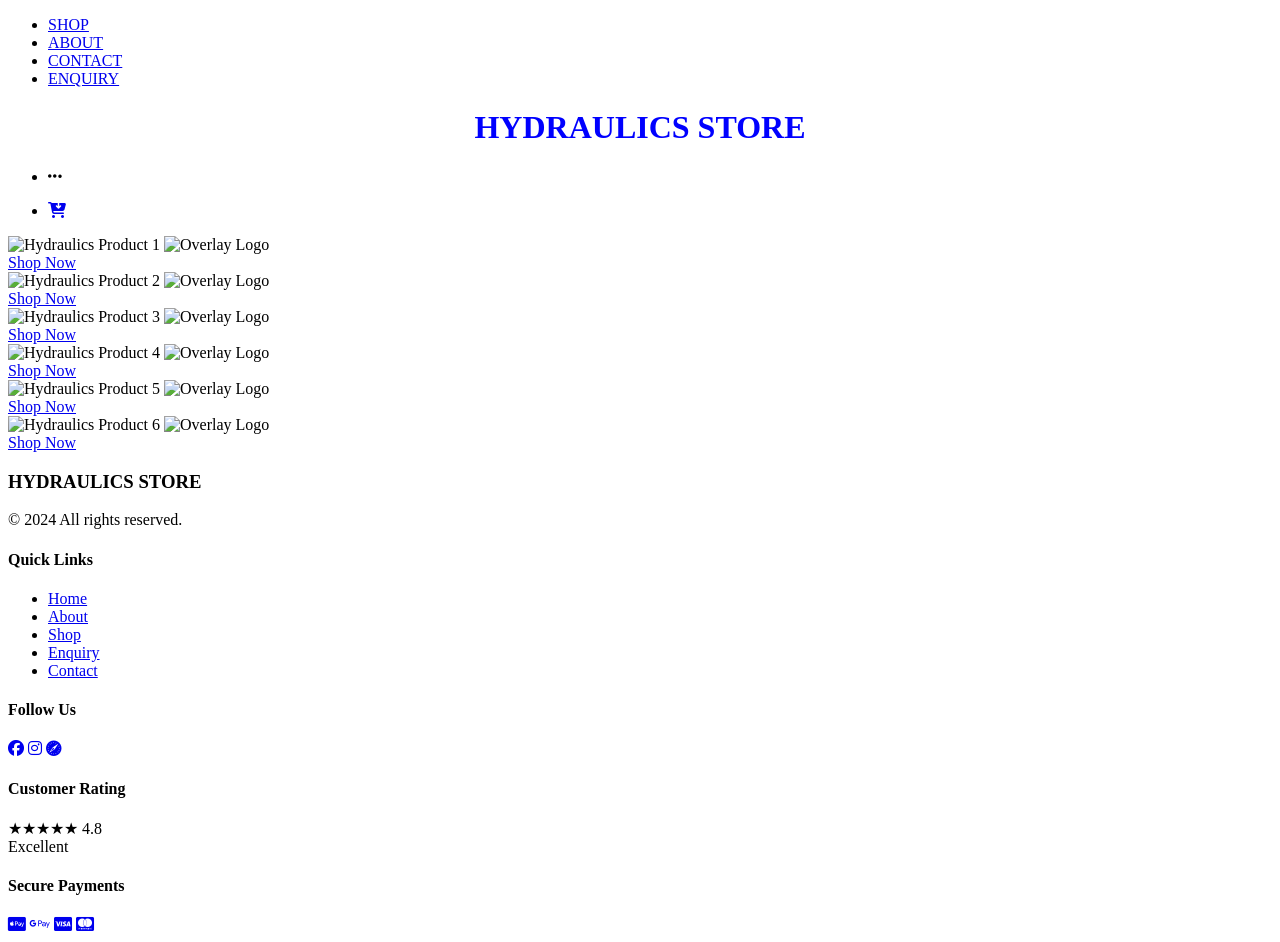
==== index.html @ 5b126cbc "first commit" ====
<!DOCTYPE html>
<html lang="en">

<head>
    <link rel="stylesheet" href="https://cdnjs.cloudflare.com/ajax/libs/font-awesome/6.4.0/css/all.min.css">
    <meta charset="UTF-8">
    <link rel="icon" href="hydraulics.first.img">
    <meta name="viewport" content="width=device-width, initial-scale=1.0">
    <title>HYDRAULICS STORE</title>
    <link rel="icon" href="assets/hydraulics.first.img">
    <link rel="stylesheet" href="css/index.css">
</head>
<div class="navbar">
    <ul>
        <li><a href="products.html">SHOP</a></li>
        <li><a href="about.html">ABOUT</a></li>
        <li><a href="contact.html">CONTACT</a></li>
        <li><a href="enquiry.html">ENQUIRY</a></li>
    </ul>
</div>

<body>
   
   
    <center>
        <font color="blue">
            <h1>
                HYDRAULICS STORE
            </h1>
        </font>
    </center>

<div class="main-icon">   
     <div class="icon-ellipsis">
        <ul>
            <li>
    <i class="fa-solid fa-ellipsis"></i>
   </li>
   </ul>
   </div>

<div class="icon-cart">
    <ul>
   <li>
        <a href="cart.html">
     <i class="fa-solid fa-cart-arrow-down"></i>
     </a>
     </li>
   </ul>
</div>
</div>


<div class="cards-container">
    <div class="image-card">
        <img src="assets/hydralics.first.img" alt="Hydraulics Product 1">
        <img class="overlay-img" src="assets/yhh.jpg" alt="Overlay Logo">
        <div class="card-overlay">
            <a href="products.html">Shop Now</a>
        </div>
    </div>
    <div class="image-card">
        <img src="assets/pic.jpg" alt="Hydraulics Product 2">
        <img class="overlay-img" src="assets/yhh.jpg" alt="Overlay Logo">
        <div class="card-overlay">
            <a href="products.html">Shop Now</a>
        </div>
    </div>
    <div class="image-card">
        <img src="assets/koloi.jpg" alt="Hydraulics Product 3">
        <img class="overlay-img" src="assets/yhh.jpg" alt="Overlay Logo">
        <div class="card-overlay">
            <a href="products.html">Shop Now</a>
        </div>
    </div>
    <div class="image-card">
        <img src="assets/small.jpg" alt="Hydraulics Product 4">
        <img class="overlay-img" src="assets/yhh.jpg" alt="Overlay Logo">
        <div class="card-overlay">
            <a href="products.html">Shop Now</a>
        </div>
    </div>
    <div class="image-card">
        <img src="assets/socks.jpg" alt="Hydraulics Product 5">
        <img class="overlay-img" src="assets/yhh.jpg" alt="Overlay Logo">
        <div class="card-overlay">
            <a href="products.html">Shop Now</a>
        </div>
    </div>
    <div class="image-card">
        <img src="assets/yhh.jpg" alt="Hydraulics Product 6">
        <img class="overlay-img" src="assets/hydralics.first.img" alt="Overlay Logo">
        <div class="card-overlay">
            <a href="products.html">Shop Now</a>
        </div>
    </div>
</div>

<footer class="footer">
  <div class="footer-grid">
    <div class="footer-brand">
      <h3>HYDRAULICS STORE</h3>
      <p>&copy; 2024 All rights reserved.</p>
    </div>
    <div class="footer-links">
      <h4>Quick Links</h4>
      <ul>
        <li><a href="index.html">Home</a></li>
        <li><a href="about.html">About</a></li>
        <li><a href="products.html">Shop</a></li>
        <li><a href="enquiry.html">Enquiry</a></li>
        <li><a href="contact.html">Contact</a></li>
      </ul>
    </div>
    <div class="footer-social">
      <h4>Follow Us</h4>
      <div class="social-icons">
        <a href="https://www.facebook.com/hydraulicsstores?__cft__[0]=AZYY4aoV65o1VQOsZYcqe1w8qjgru9kOuwx9vZFUQjTF-0WMRFsNJkViGT_7lQD28FKuXV65P70Wsi2M6j4P0RlxczK-2HPnXFtKjZKFnM_rGJPH2TgwVR5_7SVh0nJT1PWuF3DHRHaD8Uw5SSnWfTb31r8RgGq6RR8pqBeqmFDXWOrW4_DXatbelIssz9WeHGk&__tn__=-UC%2CP-R"><i class="fab fa-facebook"></i></a>
        <a href="https://www.instagram.com/hydraulicsstores?igsh=MzZwZmd6aXNjZ2s3"><i class="fab fa-instagram"></i></a>
        <a href="https://www.hydraulicsstores.co.za/"><i class="fa-brands fa-safari"></i></a>
      </div>
    </div>
    <div class="footer-rating">
      <h4>Customer Rating</h4>
      <div class="stars">★★★★★ 4.8</div>
      <span>Excellent</span>
    </div>
    <div class="footer-payments">
      <h4>Secure Payments</h4>
      <div class="payments">
        <a href="https://www.apple.com/apple-pay/"><i class="fab fa-cc-apple-pay"></i></a>
        <a href="https://wallet.google.com/wallet/home?utm_source=marketing&utm_medium=website&utm_campaign=wallet_about"><i class="fab fa-google-pay"></i></a>
        <a href="https://www.visa.co.za/"><i class="fab fa-cc-visa"></i></a>
        <a href="https://www.mastercard.com/za/en.html"><i class="fa-brands fa-cc-mastercard"></i></a>
      </div>
    </div>
  </div>
</footer>
</body>
</html>
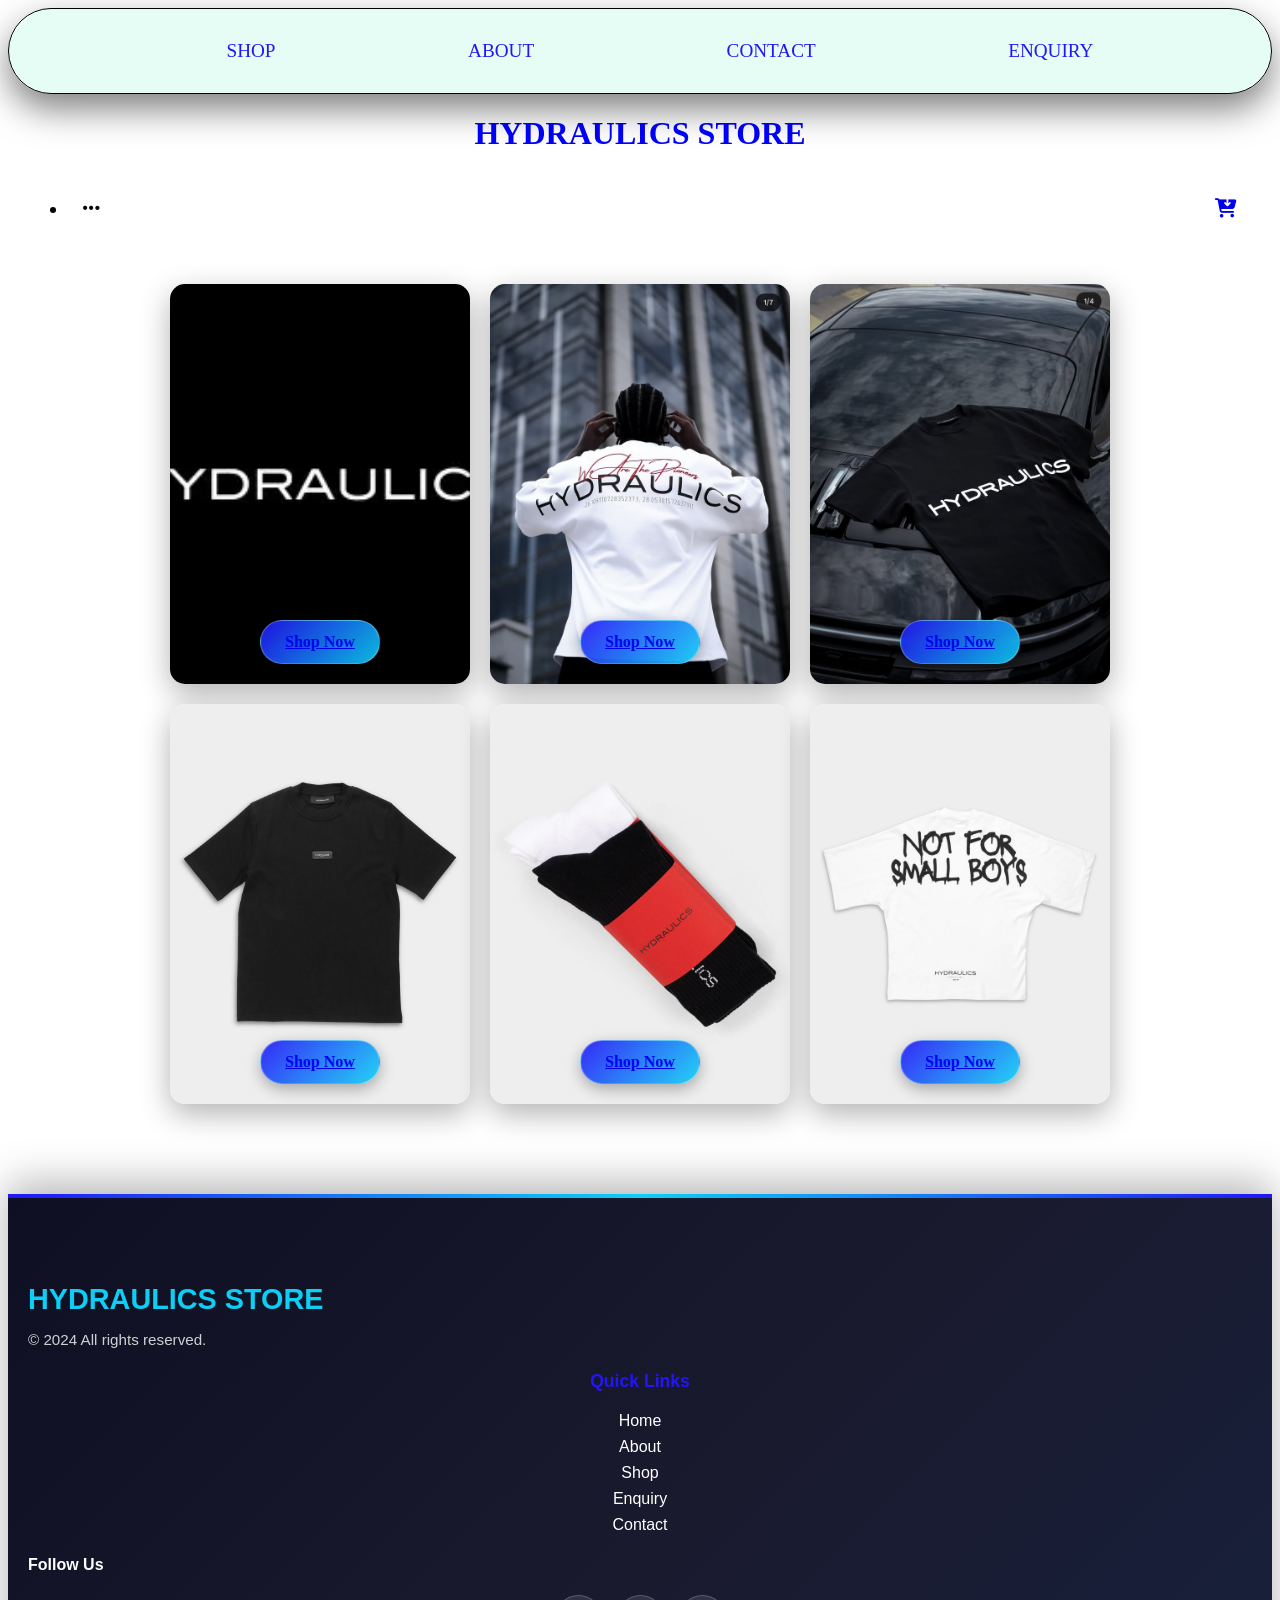
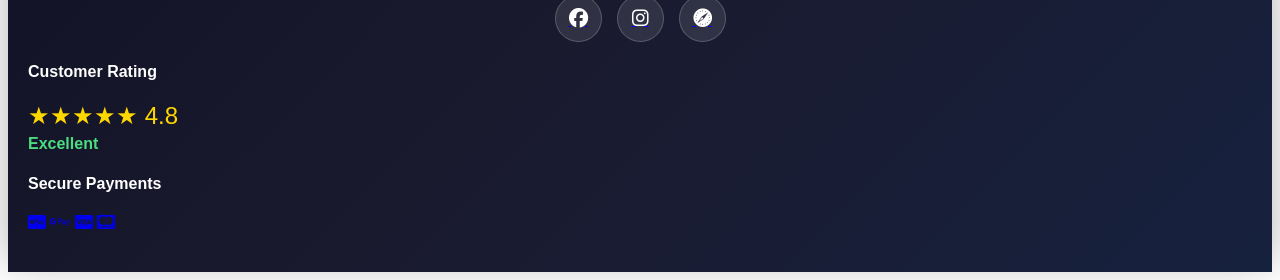
==== commit a9f3943d: "fouth commit" ====
--- a/index.html
+++ b/index.html
@@ -10,7 +10,7 @@
     <link rel="icon" href="assets/hydraulics.first.img">
     <link rel="stylesheet" href="css/index.css">
 </head>
-<div class="navbar">
+<div class="homenavbar">
     <ul>
         <li><a href="products.html">SHOP</a></li>
         <li><a href="about.html">ABOUT</a></li>
@@ -30,8 +30,8 @@
         </font>
     </center>
 
-<div class="main-icon">   
-     <div class="icon-ellipsis">
+<div class="homemain-icon">   
+     <div class="homeicon-ellipsis">
         <ul>
             <li>
     <i class="fa-solid fa-ellipsis"></i>
@@ -39,7 +39,7 @@
    </ul>
    </div>
 
-<div class="icon-cart">
+<div class="homeicon-cart">
     <ul>
    <li>
         <a href="cart.html">
@@ -51,53 +51,53 @@
 </div>
 
 
-<div class="cards-container">
-    <div class="image-card">
+<div class="homecards-container">
+    <div class="homeimage-card">
         <img src="assets/hydralics.first.img" alt="Hydraulics Product 1">
         <img class="overlay-img" src="assets/yhh.jpg" alt="Overlay Logo">
-        <div class="card-overlay">
+        <div class="homecard-overlay">
             <a href="products.html">Shop Now</a>
         </div>
     </div>
-    <div class="image-card">
+    <div class="homeimage-card">
         <img src="assets/pic.jpg" alt="Hydraulics Product 2">
         <img class="overlay-img" src="assets/yhh.jpg" alt="Overlay Logo">
-        <div class="card-overlay">
+        <div class="homecard-overlay">
             <a href="products.html">Shop Now</a>
         </div>
     </div>
-    <div class="image-card">
+    <div class="homeimage-card">
         <img src="assets/koloi.jpg" alt="Hydraulics Product 3">
         <img class="overlay-img" src="assets/yhh.jpg" alt="Overlay Logo">
-        <div class="card-overlay">
+        <div class="homecard-overlay">
             <a href="products.html">Shop Now</a>
         </div>
     </div>
-    <div class="image-card">
+    <div class="homeimage-card">
         <img src="assets/small.jpg" alt="Hydraulics Product 4">
         <img class="overlay-img" src="assets/yhh.jpg" alt="Overlay Logo">
-        <div class="card-overlay">
+        <div class="homecard-overlay">
             <a href="products.html">Shop Now</a>
         </div>
     </div>
-    <div class="image-card">
+    <div class="homeimage-card">
         <img src="assets/socks.jpg" alt="Hydraulics Product 5">
         <img class="overlay-img" src="assets/yhh.jpg" alt="Overlay Logo">
-        <div class="card-overlay">
+        <div class="homecard-overlay">
             <a href="products.html">Shop Now</a>
         </div>
     </div>
-    <div class="image-card">
+    <div class="homeimage-card">
         <img src="assets/yhh.jpg" alt="Hydraulics Product 6">
         <img class="overlay-img" src="assets/hydralics.first.img" alt="Overlay Logo">
-        <div class="card-overlay">
+        <div class="homecard-overlay">
             <a href="products.html">Shop Now</a>
         </div>
     </div>
 </div>
 
-<footer class="footer">
-  <div class="footer-grid">
+<footer class="homefooter">
+  <div class="homefooter-grid">
     <div class="footer-brand">
       <h3>HYDRAULICS STORE</h3>
       <p>&copy; 2024 All rights reserved.</p>
@@ -112,22 +112,22 @@
         <li><a href="contact.html">Contact</a></li>
       </ul>
     </div>
-    <div class="footer-social">
+    <div class="homefooter-social">
       <h4>Follow Us</h4>
-      <div class="social-icons">
+      <div class="homesocial-icons">
         <a href="https://www.facebook.com/hydraulicsstores?__cft__[0]=AZYY4aoV65o1VQOsZYcqe1w8qjgru9kOuwx9vZFUQjTF-0WMRFsNJkViGT_7lQD28FKuXV65P70Wsi2M6j4P0RlxczK-2HPnXFtKjZKFnM_rGJPH2TgwVR5_7SVh0nJT1PWuF3DHRHaD8Uw5SSnWfTb31r8RgGq6RR8pqBeqmFDXWOrW4_DXatbelIssz9WeHGk&__tn__=-UC%2CP-R"><i class="fab fa-facebook"></i></a>
         <a href="https://www.instagram.com/hydraulicsstores?igsh=MzZwZmd6aXNjZ2s3"><i class="fab fa-instagram"></i></a>
         <a href="https://www.hydraulicsstores.co.za/"><i class="fa-brands fa-safari"></i></a>
       </div>
     </div>
-    <div class="footer-rating">
+    <div class="homefooter-rating">
       <h4>Customer Rating</h4>
-      <div class="stars">★★★★★ 4.8</div>
+      <div class="homestars">★★★★★ 4.8</div>
       <span>Excellent</span>
     </div>
-    <div class="footer-payments">
+    <div class="homefooter-payments">
       <h4>Secure Payments</h4>
-      <div class="payments">
+      <div class="homepayments">
         <a href="https://www.apple.com/apple-pay/"><i class="fab fa-cc-apple-pay"></i></a>
         <a href="https://wallet.google.com/wallet/home?utm_source=marketing&utm_medium=website&utm_campaign=wallet_about"><i class="fab fa-google-pay"></i></a>
         <a href="https://www.visa.co.za/"><i class="fab fa-cc-visa"></i></a>
--- a/css/index.css
+++ b/css/index.css
@@ -0,0 +1,361 @@
+/* Navbar styles */
+.homenavbar{
+    position: relative;
+    padding: 15px 20px;
+    background: rgba(12, 237, 166, 0.1);
+    border-radius: 60px;
+    backdrop-filter: blur(15px);
+    box-shadow: 0 15px 35px rgba(0, 0, 0, 0.5);
+    border: 0.5px solid black;
+}
+
+.homenavbar ul{
+    list-style: none;
+    display: flex;
+    justify-content: space-evenly;
+    align-items: flex-start;
+    gap: 20px;
+    text-decoration: none;
+}
+
+.homenavbar ul li a{
+    text-decoration: none;
+    color: #2116f8;
+    font-size: 1.2rem;
+    font-weight: 500;
+    padding: 8px 15px;
+    border-radius: 6px;
+    transition: 0.3s ease;
+}
+
+.homenavbar ul li a:hover{
+    background: #01116a;
+    color: #0ccff6;
+    transition: 0.3s ease;
+}
+
+/*Home Icons*/
+.homenavbaricon-ellipsis{
+    position: relative;
+    font-size: 1.5rem;
+    color: #2116f8;
+    cursor: pointer;
+}
+
+.homenavbaricon-ellipsis ul{
+    list-style: none;
+    display: flex;
+    justify-content: left;
+    align-items: center;
+    gap: 30px;
+    text-decoration: none;
+    margin: 0;
+    padding: 0;
+}
+
+.homeicon-ellipsis ul li{
+    text-decoration: none;
+    color: #010107;
+    font-size: 1.2rem;
+    font-weight: 500;
+    padding: 8px 15px;
+    border-radius: 6px;
+    transition: 0.3s ease;
+}
+
+.homeicon-ellipsis ul li:hover{
+    background: #16035b;
+    color: #2007f9;
+    transition: 0.3s ease;
+}
+
+.homemain-icon{
+    position: relative;
+    display: flex;
+    justify-content: space-between;
+    align-items: center;
+    padding: 0 20px;
+    margin-top: 20px;
+}
+
+.homeicon-cart ul{
+    list-style: none;
+    display: flex;
+    align-items: center;
+    margin: 0;
+    padding: 0;
+}
+
+.homeicon-cart ul li{
+    text-decoration: none;
+    color: #010107;
+    font-size: 1.2rem;
+    font-weight: 500;
+    padding: 8px 15px;
+    border-radius: 6px;
+    transition: 0.3s ease;
+}
+
+.homeicon-cart ul li:hover{
+    background: #10c7ff;
+    color: #0d0555;
+    transition: 0.3s ease;
+}
+
+.homeicon-cart:hover{
+    background: #18026e;
+    color: #030363;
+    transition: 0.3s ease;
+}
+
+/*Home images*/
+
+/*footer*/
+.homelinks{
+    display: flex;
+}
+
+.homesocial-icons{
+    margin: 20px 0;
+    text-decoration: none;
+}
+
+.homesocial-icons i{
+    margin: 0 10px;
+    font-size: 20px;
+    cursor: pointer;
+    text-decoration: none;
+    color:#260b0b;
+}
+
+.homerating .card{
+    background: rgb(242, 242, 244);
+    color: black;
+    width: 200px;
+    margin: auto;
+    padding: 15px;
+    border-radius: 10px;
+}
+
+.homerating h3{
+    color: orange;
+    margin: 5px 0;
+}
+
+.homecards-container {
+  display: flex;
+  flex-wrap: wrap;
+  justify-content: center;
+  gap: 20px;
+  padding: 40px 20px;
+  max-width: 1400px;
+  margin: 0 auto;
+}
+
+.homeimage-card {
+  position: relative;
+  width: 300px;
+  height: 400px;
+  overflow: hidden;
+  border-radius: 15px;
+  box-shadow: 0 10px 30px rgba(0, 0, 0, 0.3);
+  transition: transform 0.3s ease, box-shadow 0.3s ease;
+  cursor: pointer;
+}
+
+.homeimage-card:hover {
+  transform: translateY(-10px);
+  box-shadow: 0 20px 40px rgba(0, 0, 0, 0.4);
+}
+
+.homeimage-card img {
+  width: 100%;
+  height: 100%;
+  object-fit: cover;
+  transition: opacity 0.3s ease;
+}
+
+.homeoverlay-img {
+  position: absolute;
+  top: 20%;
+  left: 50%;
+  transform: translate(-50%, -50%);
+  width: 60%;
+  height: auto;
+  opacity: 0.85;
+  mix-blend-mode: overlay;
+  filter: brightness(1.1);
+  transition: opacity 0.3s ease, transform 0.3s ease;
+}
+
+.homeimage-card:hover .homeoverlay-img {
+  opacity: 0.6;
+  transform: translate(-50%, -50%) scale(1.05);
+}
+
+.homecard-overlay {
+  position: absolute;
+  bottom: 20px;
+  left: 50%;
+  transform: translateX(-50%);
+  background: linear-gradient(135deg, rgba(33, 22, 248, 0.9), rgba(12, 207, 246, 0.9));
+  color: white;
+  padding: 12px 24px;
+  border-radius: 30px;
+  text-decoration: none;
+  font-weight: 600;
+  font-size: 1rem;
+  backdrop-filter: blur(10px);
+  border: 1px solid rgba(255, 255, 255, 0.3);
+  transition: all 0.3s ease;
+  box-shadow: 0 5px 15px rgba(0, 0, 0, 0.3);
+}
+
+.homecard-overlay:hover {
+  transform: translateX(-50%) scale(1.1);
+  box-shadow: 0 10px 25px rgba(33, 22, 248, 0.4);
+}
+
+.homefooter {
+  background: linear-gradient(135deg, #0f0f23 0%, #1a1a2e 50%, #16213e 100%);
+  color: #ffffff;
+  padding: 60px 20px 40px;
+  margin-top: 50px;
+  box-shadow: 0 -10px 40px rgba(0, 0, 0, 0.3);
+  font-family: -apple-system, BlinkMacSystemFont, 'Segoe UI', Roboto, sans-serif;
+  position: relative;
+  overflow: hidden;
+}
+
+.homefooter::before {
+  content: '';
+  position: absolute;
+  top: 0;
+  left: 0;
+  right: 0;
+  height: 4px;
+  background: linear-gradient(90deg, #2116f8, #0ccff6, #2116f8);
+  animation: glow 2s ease-in-out infinite alternate;
+}
+
+@keyframes glow {
+  from { opacity: 0.7; }
+  to { opacity: 1; }
+}
+
+.homefooter .footer-grid {
+  max-width: 1200px;
+  margin: 0 auto;
+  display: grid;
+  grid-template-columns: repeat(auto-fit, minmax(250px, 1fr));
+  gap: 40px;
+}
+
+.homefooter .footer-brand h3 {
+  color: #0ccff6;
+  margin-bottom: 10px;
+  font-size: 1.8rem;
+}
+
+.homefooter .footer-brand p {
+  opacity: 0.8;
+  font-size: 0.95rem;
+}
+
+.homefooter .footer-links, .homefooter .footer-social, .homefooter .footer-rating, .homefooter .footer-payments {
+  text-align: center;
+}
+
+.homefooter .footer-links h4, .homefooter .footer-social h4, .homefooter .footer-rating h4, .homefooter .footer-payments h4 {
+  color: #2116f8;
+  margin-bottom: 20px;
+  font-size: 1.1rem;
+}
+
+.homefooter .footer-links ul {
+  list-style: none;
+  padding: 0;
+}
+
+.homefooter .footer-links li {
+  margin: 8px 0;
+}
+
+.homefooter .footer-links a {
+  color: #ffffff;
+  text-decoration: none;
+  font-size: 1rem;
+  transition: all 0.3s ease;
+  display: block;
+}
+
+.homefooter .footer-links a:hover {
+  color: #0ccff6;
+  transform: translateX(5px);
+  text-shadow: 0 0 10px rgba(12, 207, 246, 0.5);
+}
+
+.homesocial-icons, .payments {
+  display: flex;
+  justify-content: center;
+  gap: 15px;
+  flex-wrap: wrap;
+}
+
+.homesocial-icons a, .homefooter .footer-payments a {
+  display: inline-block;
+  width: 45px;
+  height: 45px;
+  background: rgba(255, 255, 255, 0.1);
+  border-radius: 50%;
+  display: flex;
+  align-items: center;
+  justify-content: center;
+  transition: all 0.3s ease;
+  backdrop-filter: blur(10px);
+  border: 1px solid rgba(255, 255, 255, 0.2);
+}
+
+.homesocial-icons i, .homefooter .footer-payments i {
+  font-size: 1.2rem;
+  color: #ffffff;
+}
+
+.homesocial-icons a:hover {
+  background: #2116f8;
+  transform: scale(1.1) rotate(10deg);
+  box-shadow: 0 5px 20px rgba(33, 22, 248, 0.4);
+}
+
+.homepayments a:hover {
+  background: #0ccff6;
+  transform: scale(1.1);
+  box-shadow: 0 5px 20px rgba(12, 207, 246, 0.4);
+}
+
+.homestars {
+  color: #ffd700;
+  font-size: 1.5rem;
+  margin-bottom: 5px;
+}
+
+.homefooter-rating span {
+  color: #4ade80;
+  font-weight: 600;
+}
+
+@media (max-width: 768px) {
+  .homefooter-grid {
+    grid-template-columns: 1fr;
+    gap: 30px;
+    text-align: center;
+  }
+  
+  .homefooter {
+    padding: 40px 15px 30px;
+  }
+}
+
+/*Home*/
+
+/*Products*/
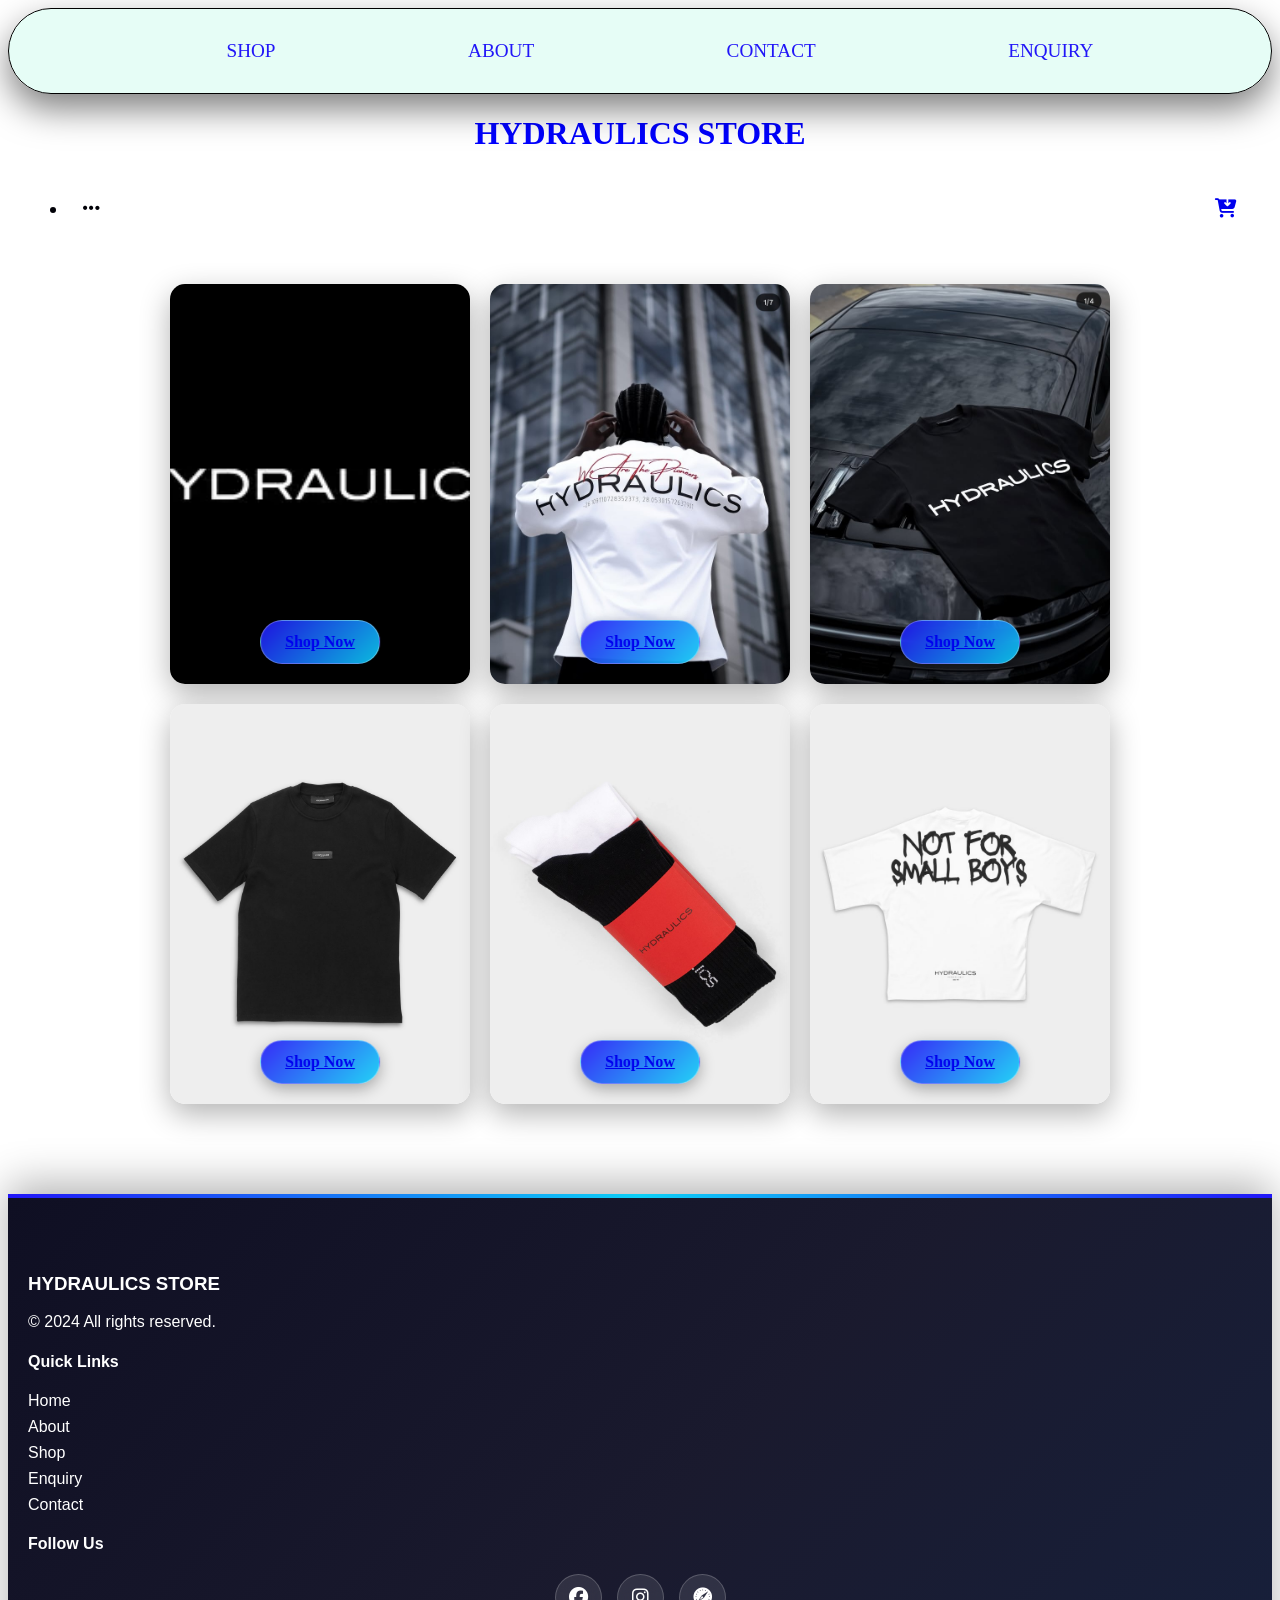
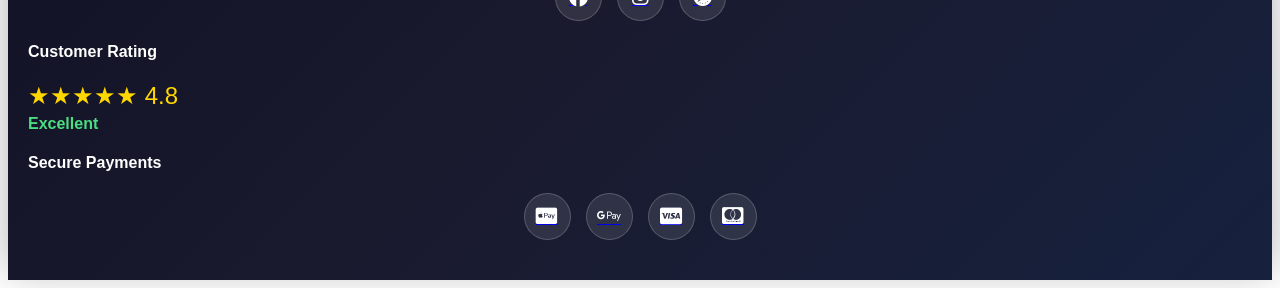
==== commit e520805c: "fifth commit" ====
--- a/index.html
+++ b/index.html
@@ -98,11 +98,11 @@
 
 <footer class="homefooter">
   <div class="homefooter-grid">
-    <div class="footer-brand">
+    <div class="homefooter-brand">
       <h3>HYDRAULICS STORE</h3>
       <p>&copy; 2024 All rights reserved.</p>
     </div>
-    <div class="footer-links">
+    <div class="homefooter-links">
       <h4>Quick Links</h4>
       <ul>
         <li><a href="index.html">Home</a></li>
--- a/css/index.css
+++ b/css/index.css
@@ -272,16 +272,16 @@
   font-size: 1.1rem;
 }
 
-.homefooter .footer-links ul {
+.homefooter .homefooter-links ul {
   list-style: none;
   padding: 0;
 }
 
-.homefooter .footer-links li {
+.homefooter .homefooter-links li {
   margin: 8px 0;
 }
 
-.homefooter .footer-links a {
+.homefooter .homefooter-links a {
   color: #ffffff;
   text-decoration: none;
   font-size: 1rem;
@@ -289,20 +289,20 @@
   display: block;
 }
 
-.homefooter .footer-links a:hover {
+.homefooter .homefooter-links a:hover {
   color: #0ccff6;
   transform: translateX(5px);
   text-shadow: 0 0 10px rgba(12, 207, 246, 0.5);
 }
 
-.homesocial-icons, .payments {
+.homesocial-icons, .homepayments {
   display: flex;
   justify-content: center;
   gap: 15px;
   flex-wrap: wrap;
 }
 
-.homesocial-icons a, .homefooter .footer-payments a {
+.homesocial-icons a, .homefooter .homefooter-payments a {
   display: inline-block;
   width: 45px;
   height: 45px;
@@ -316,7 +316,7 @@
   border: 1px solid rgba(255, 255, 255, 0.2);
 }
 
-.homesocial-icons i, .homefooter .footer-payments i {
+.homesocial-icons i, .homefooter .homefooter-payments i {
   font-size: 1.2rem;
   color: #ffffff;
 }
@@ -358,4 +358,4 @@
 
 /*Home*/
 
-/*Products*/+/*Products*/
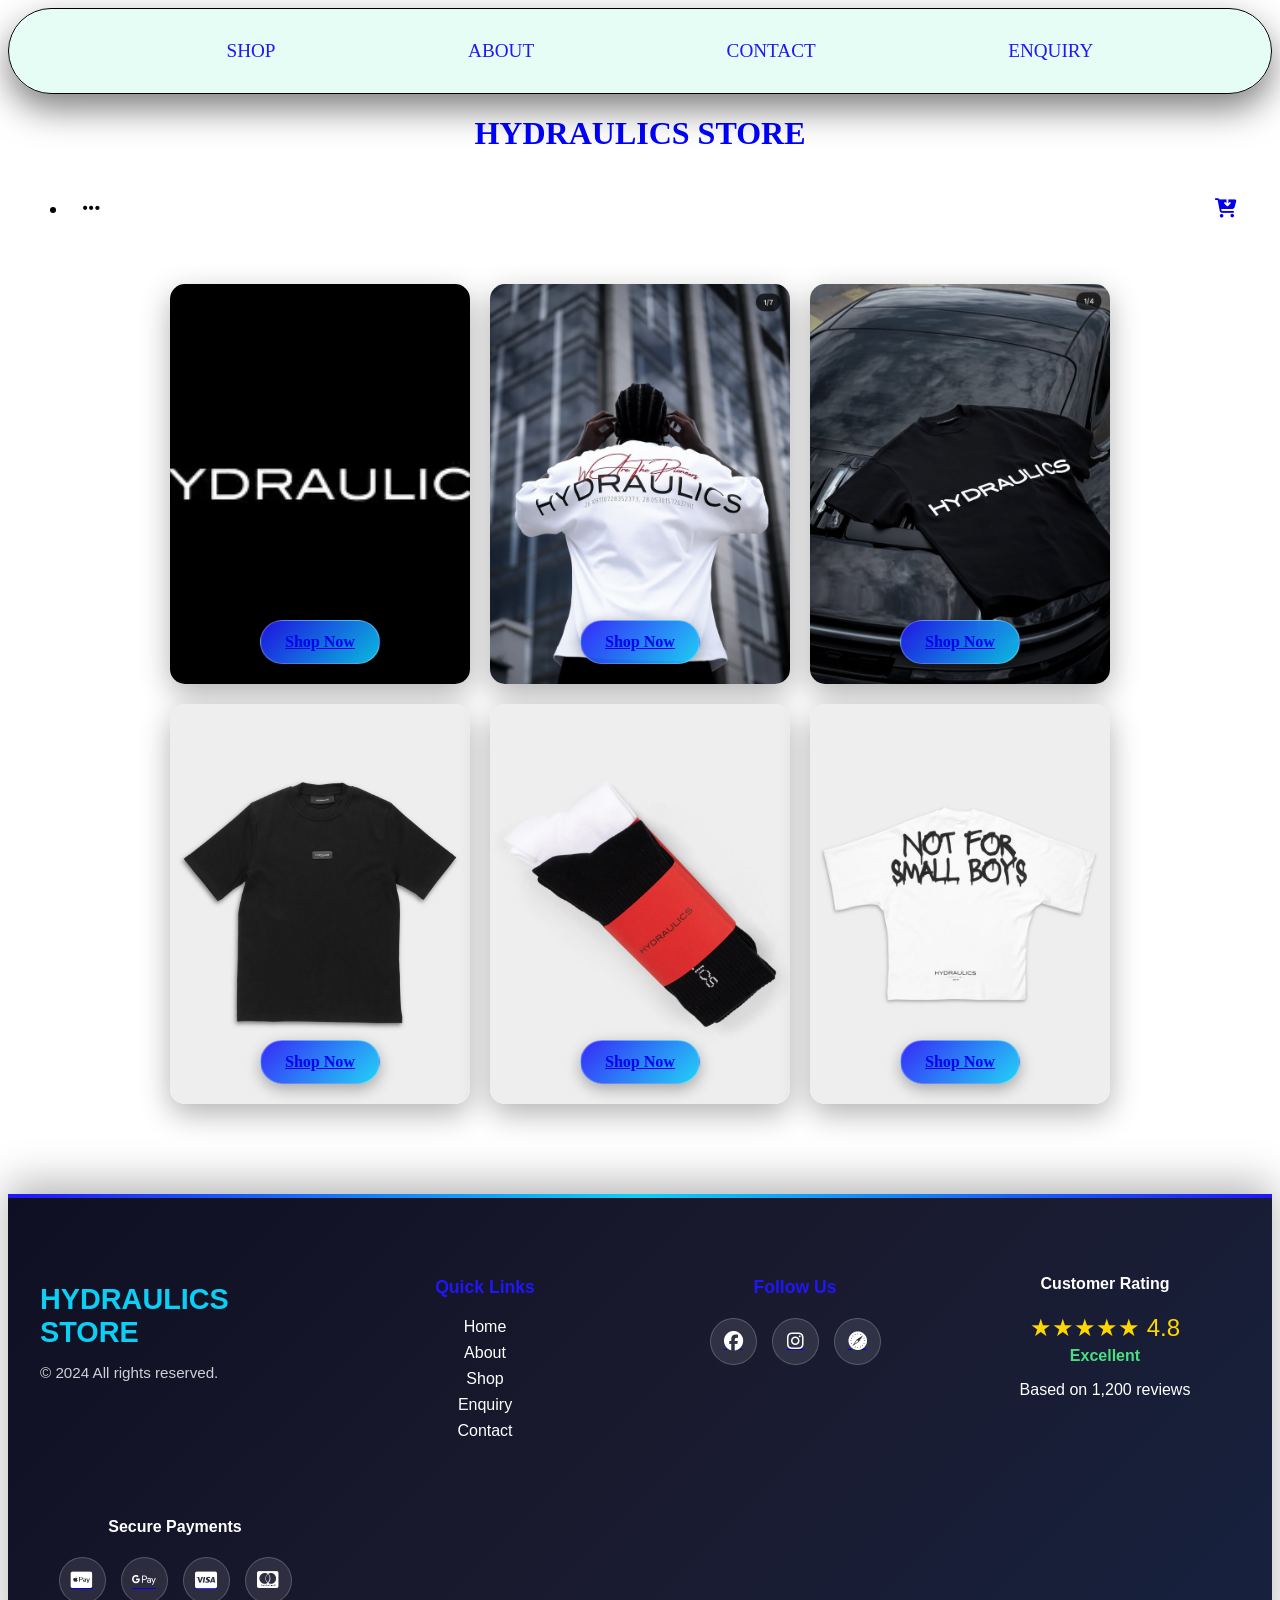
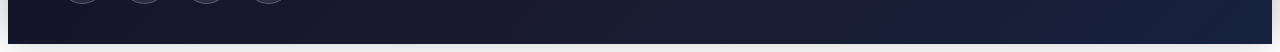
==== commit 5dc07fda: "thirdth commit" ====
--- a/index.html
+++ b/index.html
@@ -124,6 +124,7 @@
       <h4>Customer Rating</h4>
       <div class="homestars">★★★★★ 4.8</div>
       <span>Excellent</span>
+      <p>Based on 1,200 reviews</p>
     </div>
     <div class="homefooter-payments">
       <h4>Secure Payments</h4>
--- a/css/index.css
+++ b/css/index.css
@@ -243,7 +243,7 @@
   to { opacity: 1; }
 }
 
-.homefooter .footer-grid {
+.homefooter .homefooter-grid {
   max-width: 1200px;
   margin: 0 auto;
   display: grid;
@@ -251,22 +251,22 @@
   gap: 40px;
 }
 
-.homefooter .footer-brand h3 {
+.homefooter .homefooter-brand h3 {
   color: #0ccff6;
   margin-bottom: 10px;
   font-size: 1.8rem;
 }
 
-.homefooter .footer-brand p {
+.homefooter .homefooter-brand p {
   opacity: 0.8;
   font-size: 0.95rem;
 }
 
-.homefooter .footer-links, .homefooter .footer-social, .homefooter .footer-rating, .homefooter .footer-payments {
+.homefooter .homefooter-links, .homefooter .homefooter-social, .homefooter .homefooter-rating, .homefooter .homefooter-payments {
   text-align: center;
 }
 
-.homefooter .footer-links h4, .homefooter .footer-social h4, .homefooter .footer-rating h4, .homefooter .footer-payments h4 {
+.homefooter .homefooter-links h4, .homefooter .homefooter-social h4, .homefooter .footer-rating h4, .homefooter .footer-payments h4 {
   color: #2116f8;
   margin-bottom: 20px;
   font-size: 1.1rem;
@@ -358,4 +358,790 @@
 
 /*Home*/
 
-/*Products*/
+/*enquiry*/
+body.body{
+    display: flex;
+    justify-content: center;
+    align-items: center;
+    height: 100vh;
+    background: #1e272e;
+    background-image: radial-gradient(circle at 50% 50%, rgba(20, 255, 180, 0.1) 0%, rgba(0, 0, 0, 0) 100%),
+    linear-gradient(135deg, #000000, #0a0a2e);
+}
+
+.enquiry{ 
+    min-height: 100vh;
+}
+
+.enquiryform-container{
+    background: rgba(72, 74, 67, 0.9);
+    padding: 2.5rem;
+    border-radius: 16px;
+    border: 1px solid rgba(255, 255, 255, 0.2);
+    backdrop-filter: blur(10px);
+    width: 90%;
+    position: relative;
+    box-shadow: 0 0 40px rgba(20, 255, 180, 0.1);
+}
+
+.enquiryform-container label{
+    color: #fff;
+    font-size: 1.2rem;
+    margin-bottom: 0.5rem;
+    display: block;
+}
+.enquiryform-container input[type="text"],
+.enquiryform-container textarea{
+    width: 100%;
+    padding: 0.75rem;
+    border-radius: 8px;
+    border: none;
+    margin-bottom: 1rem;
+    background: rgba(255, 255, 255, 0.1);
+    color: #fff;
+}
+.enquiryform-container input[type="email"]{
+    width: 100%;
+    padding: 0.75rem;
+    border-radius: 8px;
+    border: none;
+    margin-bottom: 1rem;
+    background: rgba(255, 255, 255, 0.1);
+    color: #fff;
+}
+.enquiryform-container input[type="tel"]{
+    width: 100%;
+    padding: 0.75rem;
+    border-radius: 8px;
+    border: none;
+    margin-bottom: 1rem;
+    background: rgba(225, 255, 255, 0.1);
+    color:  #fff;
+}
+.enquiryform-container input[type="submit"]{
+    background: #14ffb4;
+    color: #000;
+    border: none;
+    padding: 0.75rem 1.5rem;
+    border-radius: 8px;
+    cursor: pointer;
+    font-size: 1rem;
+    transition: background 0.3s ease;
+}
+.enquiryform-container input[type="submit"]:hover{
+    transition: 0.3s ease;
+    background: #dde6e4;
+}
+.enquiryhomebutton{
+    position: absolute;
+    top: 20px;
+    left: 20px;
+}
+.enquiryhomebutton .button {
+    background: #14ffb4;
+    color: #000;
+    border: none;
+    padding: 0.5rem 1rem;
+    border-radius: 8px;
+    cursor: pointer;
+    font-size: 1rem;
+    transition: background 0.3s ease;
+}
+.enquiryhomebutton .button:hover {
+    transition: 0.3s ease;
+    background: #879592;
+}
+.enquiryhomebutton .button a {
+    color: #000;
+    text-decoration: none;
+}
+/*enquiry*/
+
+/*about*/
+:root{
+  /* Brand/theme variables used across pages */
+  --brand: #0ccff6;
+  --brand2: #2116f8;
+  --muted: rgba(255,255,255,.75);
+
+  /* About page theme */
+  --about-dark-blue: #0b1238;
+}
+
+/* Top navigation */
+.about-nav{
+  position: sticky;
+
+  top: 0;
+  z-index: 10;
+  background: rgba(11, 18, 56, 0.70);
+  backdrop-filter: blur(12px);
+  border-bottom: 1px solid rgba(255,255,255,.08);
+
+}
+
+.about-nav ul{
+  margin:0;
+  padding:14px 20px;
+  list-style:none;
+  display:flex;
+  flex-wrap:wrap;
+  justify-content:flex-start;
+  gap:12px;
+}
+
+.about-nav a{
+  color:var(--brand2);
+  background: rgba(12, 207, 246, 0.10);
+  border: 1px solid rgba(12, 207, 246, 0.25);
+  text-decoration:none;
+  padding:10px 14px;
+  border-radius:999px;
+  font-weight:600;
+  transition: all .2s ease;
+}
+
+.about-nav a:hover{
+  color:#000;
+  background: linear-gradient(135deg, var(--brand2), var(--brand));
+  border-color: transparent;
+  transform: translateY(-1px);
+}
+
+/* Layout */
+.about-page{
+  max-width: 1100px;
+  margin: 0 auto;
+  padding: 28px 18px 60px;
+}
+
+.about-hero{
+  margin-top: 10px;
+  margin-bottom: 18px;
+  text-align:left;
+}
+
+.about-hero h1{
+  margin: 0 0 10px;
+  font-size: clamp(28px, 3vw, 44px);
+  letter-spacing: .5px;
+}
+
+.about-hero p{
+  margin: 0;
+  color: var(--muted);
+  line-height: 1.6;
+  font-size: 1.05rem;
+}
+
+.about-card{
+  background: rgba(72, 74, 67, 0.35);
+  border: 1px solid rgba(255,255,255,.10);
+  border-radius: 16px;
+  padding: 20px;
+  box-shadow: 0 20px 50px rgba(0,0,0,.35);
+  backdrop-filter: blur(10px);
+}
+
+.about-card .content{
+  background: rgba(0,0,0,.08);
+  border: 1px solid rgba(255,255,255,.06);
+  border-radius: 12px;
+  padding: 18px;
+}
+
+.about-card p{
+  margin: 0;
+  line-height: 1.75;
+  color: rgba(255,255,255,.92);
+  font-size: 1.02rem;
+}
+
+.about-card img{
+  display:block;
+  width: 100%;
+  max-width: 780px;
+  margin: 18px auto 0;
+  border-radius: 14px;
+  border: 1px solid rgba(255,255,255,.12);
+}
+
+/* Responsive */
+@media (max-width: 600px){
+  .about-nav ul{padding: 12px 12px;}
+  .about-page{padding: 18px 12px 40px;}
+  .about-card{padding: 14px;}
+  .about-card .content{padding: 14px;}
+}
+
+/*contact*/
+:root{
+  /* Brand/theme variables used across pages */
+  --brand: #0ccff6;
+  --brand2: #2116f8;
+  --muted: rgba(255,255,255,.75);
+
+  /* About page theme */
+  --about-dark-blue: #0b1238;
+}
+
+/* Top navigation */
+.contact-nav{
+  position: sticky;
+
+  top: 0;
+  z-index: 10;
+  background: rgba(11, 18, 56, 0.70);
+  backdrop-filter: blur(12px);
+  border-bottom: 1px solid rgba(255,255,255,.08);
+
+}
+
+.contact-nav ul{
+  margin:0;
+  padding:14px 20px;
+  list-style:none;
+  display:flex;
+  flex-wrap:wrap;
+  justify-content:flex-start;
+  gap:12px;
+}
+
+.contact-nav a{
+  color:var(--brand2);
+  background: rgba(12, 207, 246, 0.10);
+  border: 1px solid rgba(12, 207, 246, 0.25);
+  text-decoration:none;
+  padding:10px 14px;
+  border-radius:999px;
+  font-weight:600;
+  transition: all .2s ease;
+}
+
+.contact-nav a:hover{
+  color:#000;
+  background: linear-gradient(135deg, var(--brand2), var(--brand));
+  border-color: transparent;
+  transform: translateY(-1px);
+}
+
+/* Layout */
+.contact-page{
+  max-width: 1100px;
+  margin: 0 auto;
+  padding: 28px 18px 60px;
+}
+
+.contact-hero{
+  margin-top: 10px;
+  margin-bottom: 18px;
+  text-align:left;
+}
+
+.contact-hero h1{
+  margin: 0 0 10px;
+  font-size: clamp(28px, 3vw, 44px);
+  letter-spacing: .5px;
+}
+
+.contact-hero p{
+  margin: 0;
+  color: var(--muted);
+  line-height: 1.6;
+  font-size: 1.05rem;
+}
+
+.contact-card{
+  background: rgba(72, 74, 67, 0.35);
+  border: 1px solid rgba(255,255,255,.10);
+  border-radius: 16px;
+  padding: 20px;
+  box-shadow: 0 20px 50px rgba(0,0,0,.35);
+  backdrop-filter: blur(10px);
+}
+
+.contact-card .content{
+  background: rgba(0,0,0,.08);
+  border: 1px solid rgba(255,255,255,.06);
+  border-radius: 12px;
+  padding: 18px;
+}
+
+.contact-card p{
+  margin: 0;
+  line-height: 1.75;
+  color: rgba(255,255,255,.92);
+  font-size: 1.02rem;
+}
+
+.contact-card img{
+  display:block;
+  width: 100%;
+  max-width: 780px;
+  margin: 18px auto 0;
+  border-radius: 14px;
+  border: 1px solid rgba(255,255,255,.12);
+}
+
+/* Responsive */
+@media (max-width: 600px){
+  .contact-nav ul{padding: 12px 12px;}
+  .contact-page{padding: 18px 12px 40px;}
+  .contact-card{padding: 14px;}
+  .contact-card .content{padding: 14px;}
+}
+
+/*products*/
+/*navbar*/
+.product-nav{
+    position: sticky;
+    top: 0;
+    z-index: 10;
+    background: rgba(12, 15, 35, 0.65);
+    backdrop-filter: blur(12px);
+    border-bottom: 1px solid rgba(255,255,255,.08);
+}
+
+.product-nav ul{
+    margin:0;
+    padding:14px 20px;
+    list-style:none;
+    display:flex;
+    flex-wrap:wrap;
+    justify-content:flex-start;
+    gap:12px;
+}
+
+.product-nav a{
+    color:#2116f8;
+    background: rgba(12, 207, 246, 0.10);
+    border: 1px solid rgba(12, 207, 246, 0.25);
+    text-decoration:none;
+    padding:10px 14px;
+    border-radius:999px;
+    font-weight:600;
+    transition: all .2s ease;
+}
+
+.product-nav a:hover{
+    color:#000;
+    background: linear-gradient(135deg, #2116f8, #0ccff6);
+    border-color: transparent;
+    transform: translateY(-1px);
+}
+
+/* Product Grid Styles */
+.product-grid {
+    display: grid;
+    grid-template-columns: repeat(3, 1fr);
+    gap: 20px;
+    padding: 20px;
+    width: 100%;
+}
+
+.product-card {
+    position: relative;
+    overflow: hidden;
+    background: #f9f9f9;
+    border-radius: 10px;
+    cursor: pointer;
+}
+
+.product-card img {
+    width: 100%;
+    height: auto;
+    display: block;
+    transition: transform 0.3s ease;
+}
+
+.product-card:hover img {
+    transform: scale(1.05);
+}
+
+.product-info {
+    position: absolute;
+    bottom: 0;
+    left: 0;
+    right: 0;
+    background: rgba(0, 0, 0, 0.8);
+    color: white;
+    padding: 15px;
+    transform: translateY(100%);
+    transition: transform 0.3s ease;
+}
+
+.product-card:hover .product-info {
+    transform: translateY(0);
+}
+
+.product-info h3 {
+    font-size: 1rem;
+    margin: 5px 0;
+    color: #fff;
+}
+
+.product-info p {
+    font-size: 1.1rem;
+    font-weight: bold;
+    color: #0ccff6;
+    margin: 5px 0;
+}
+
+.product-info button {
+    background: #2116f8;
+    color: white;
+    border: none;
+    padding: 8px 16px;
+    border-radius: 5px;
+    cursor: pointer;
+    margin: 5px 2px;
+    font-size: 0.9rem;
+    transition: background 0.3s ease;
+}
+
+.product-info button:hover {
+    background: #0ccff6;
+    color: #000;
+}
+
+.next-button button {
+    background: #2116f8;
+    color: white;
+    border: none;
+    padding: 10px 20px;
+    border-radius: 5px;
+    cursor: pointer;
+    font-size: 1rem;
+    transition: background 0.3s ease;
+}
+
+.next-button button:hover {
+    background: #0ccff6;
+    color: #000;
+    scale: 1.05;
+    transition: background 0.3s ease,
+}
+
+.next-button button a {
+    color: #fff;
+    text-decoration: none;
+}
+
+/* Responsive Grid */
+@media (max-width: 768px) {
+    .product-grid {
+        grid-template-columns: repeat(2, 1fr);
+    }
+}
+
+@media (max-width: 480px) {
+    .product-grid {
+        grid-template-columns: 1fr;
+    }
+}
+
+/*more products*/
+.more-nav{
+    position: sticky;
+    top: 0;
+    z-index: 10;
+    background: rgba(12, 15, 35, 0.65);
+    backdrop-filter: blur(12px);
+    border-bottom: 1px solid rgba(255,255,255,.08);
+}
+
+.more-nav ul{
+    margin:0;
+    padding:14px 20px;
+    list-style:none;
+    display:flex;
+    flex-wrap:wrap;
+    justify-content:flex-start;
+    gap:12px;
+}
+
+.more-nav a{
+    color:#2116f8;
+    background: rgba(12, 207, 246, 0.10);
+    border: 1px solid rgba(12, 207, 246, 0.25);
+    text-decoration:none;
+    padding:10px 14px;
+    border-radius:999px;
+    font-weight:600;
+    transition: all .2s ease;
+}
+
+.more-nav a:hover{
+    color:#000;
+    background: linear-gradient(135deg, #2116f8, #0ccff6);
+    border-color: transparent;
+    transform: translateY(-1px);
+}
+
+.product-grid {
+    display: grid;
+    grid-template-columns: repeat(3, 1fr);
+    gap: 20px;
+    padding: 20px;
+    width: 100%;
+}
+
+.product-card {
+    position: relative;
+    overflow: hidden;
+    background: #f9f9f9;
+    border-radius: 10px;
+    cursor: pointer;
+}
+
+.product-card img {
+    width: 100%;
+    height: auto;
+    display: block;
+    transition: transform 0.3s ease;
+}
+
+.product-card:hover img {
+    transform: scale(1.05);
+}
+
+.product-info {
+    position: absolute;
+    bottom: 0;
+    left: 0;
+    right: 0;
+    background: rgba(0, 0, 0, 0.8);
+    color: white;
+    padding: 15px;
+    transform: translateY(100%);
+    transition: transform 0.3s ease;
+}
+
+.product-card:hover .product-info {
+    transform: translateY(0);
+}
+
+.product-info h3 {
+    font-size: 1rem;
+    margin: 5px 0;
+    color: #fff;
+}
+
+.product-info p {
+    font-size: 1.1rem;
+    font-weight: bold;
+    color: #0ccff6;
+    margin: 5px 0;
+}
+
+.product-info button {
+    background: #2116f8;
+    color: white;
+    border: none;
+    padding: 8px 16px;
+    border-radius: 5px;
+    cursor: pointer;
+    margin: 5px 2px;
+    font-size: 0.9rem;
+    transition: background 0.3s ease;
+}
+
+.product-info button:hover {
+    background: #0ccff6;
+    color: #000;
+}
+
+/* Responsive Grid */
+@media (max-width: 768px) {
+    .product-grid {
+        grid-template-columns: repeat(2, 1fr);
+    }
+}
+
+@media (max-width: 480px) {
+    .product-grid {
+        grid-template-columns: 1fr;
+    }
+}
+
+/*cart*/
+
+
+
+.cart-page {
+    max-width: 1100px;
+    margin: 0 auto;
+    padding: 34px 18px 60px;
+}
+
+.cart-hero {
+    text-align: center;
+    padding: 18px 10px 26px;
+}
+
+.cart-hero h1 {
+    margin: 0;
+    font-size: clamp(2rem, 4vw, 3rem);
+    letter-spacing: 0.03em;
+    font-weight: 800;
+    background: linear-gradient(90deg, var(--brand-2), var(--brand-1));
+    -webkit-background-clip: text;
+    background-clip: text;
+    color: transparent;
+}
+
+.cart-subtitle {
+    margin: 10px auto 0;
+    max-width: 680px;
+    opacity: 0.9;
+}
+
+.cart-toolbar {
+    margin: 18px auto 0;
+    display: flex;
+    justify-content: center;
+    align-items: center;
+    gap: 12px;
+    padding: 10px 16px;
+    border-radius: 999px;
+    background: rgba(88, 56, 231, 0.712);
+    border: 1px solid rgba(89, 51, 51, 0.945);
+    backdrop-filter: blur(12px);
+    box-shadow: 0 10px 30px rgba(0, 0, 0, 0.25);
+}
+
+.cart-toolbar i {
+    color: #e2e4e9;
+    font-size: 1.15rem;
+}
+
+.cart-count-label {
+    font-weight: 700;
+    opacity: 0.95;
+}
+
+#cart-count {
+    font-weight: 900;
+    color: var(--brand-2);
+    font-size: 1.15rem;
+}
+
+.cart-close {
+    color: #fdbdbd;
+}
+
+.cart-card {
+    margin: 26px auto 0;
+    max-width: 860px;
+    border-radius: 22px;
+    background: var(--card);
+    border: 1px solid var(--card-border);
+    box-shadow: var(--shadow);
+    backdrop-filter: blur(16px);
+    overflow: hidden;
+}
+
+#cartempty-msg {
+    margin: 0;
+    padding: 18px 18px 0;
+    text-align: center;
+    font-weight: 800;
+    color: #2112eb;
+}
+
+.cart-empty-details {
+    padding: 10px 18px 22px;
+    text-align: center;
+}
+
+.cart-empty-details > p {
+    margin: 10px 0 16px;
+    opacity: 0.95;
+}
+
+.cart-image {
+    width: min(460px, 90%);
+    margin: 0 auto;
+    border-radius: 18px;
+    overflow: hidden;
+    border: 1px solid rgba(31, 7, 7, 0.16);
+    background: rgba(0, 0, 0, 0.12);
+}
+
+.cart-image img {
+    width: 100%;
+    height: auto;
+    display: block;
+}
+
+.cart-status {
+    margin-top: 14px;
+    opacity: 0.95;
+}
+
+.cart-status hr {
+    border: 0;
+    height: 1px;
+    background: rgba(255, 255, 255, 0.18);
+    margin: 14px auto;
+    width: 80%;
+}
+
+.cart-status p {
+    margin: 0;
+    font-weight: 900;
+    letter-spacing: 0.06em;
+    color: #ffffff;
+    opacity: 0.9;
+}
+
+.cart-actions {
+    margin-top: 18px;
+    display: flex;
+    justify-content: center;
+}
+
+.cartprimary-btn {
+    border: 0;
+    background: linear-gradient(135deg, var(--brand-1), var(--brand-2));
+    color: #071020;
+    font-weight: 900;
+    letter-spacing: 0.02em;
+    padding: 12px 18px;
+    border-radius: 14px;
+    cursor: pointer;
+    transition: transform 0.18s ease, box-shadow 0.18s ease, filter 0.18s ease;
+    box-shadow: 0 10px 30px rgba(33, 22, 248, 0.32);
+}
+
+.cartprimary-btn a {
+    text-decoration: none;
+    color: inherit;
+}
+
+.cartprimary-btn:hover {
+    transform: translateY(-2px) scale(1.02);
+    box-shadow: 0 18px 45px rgba(12, 207, 246, 0.25);
+    filter: brightness(1.05);
+}
+
+@media (max-width: 520px) {
+    .cart-page {
+        padding-top: 22px;
+    }
+
+    .cart-toolbar {
+        width: 100%;
+        flex-wrap: wrap;
+    }
+
+    #cartempty-msg {
+        padding-left: 12px;
+        padding-right: 12px;
+    }
+
+    .cart-card {
+        border-radius: 18px;
+    }
+}
+
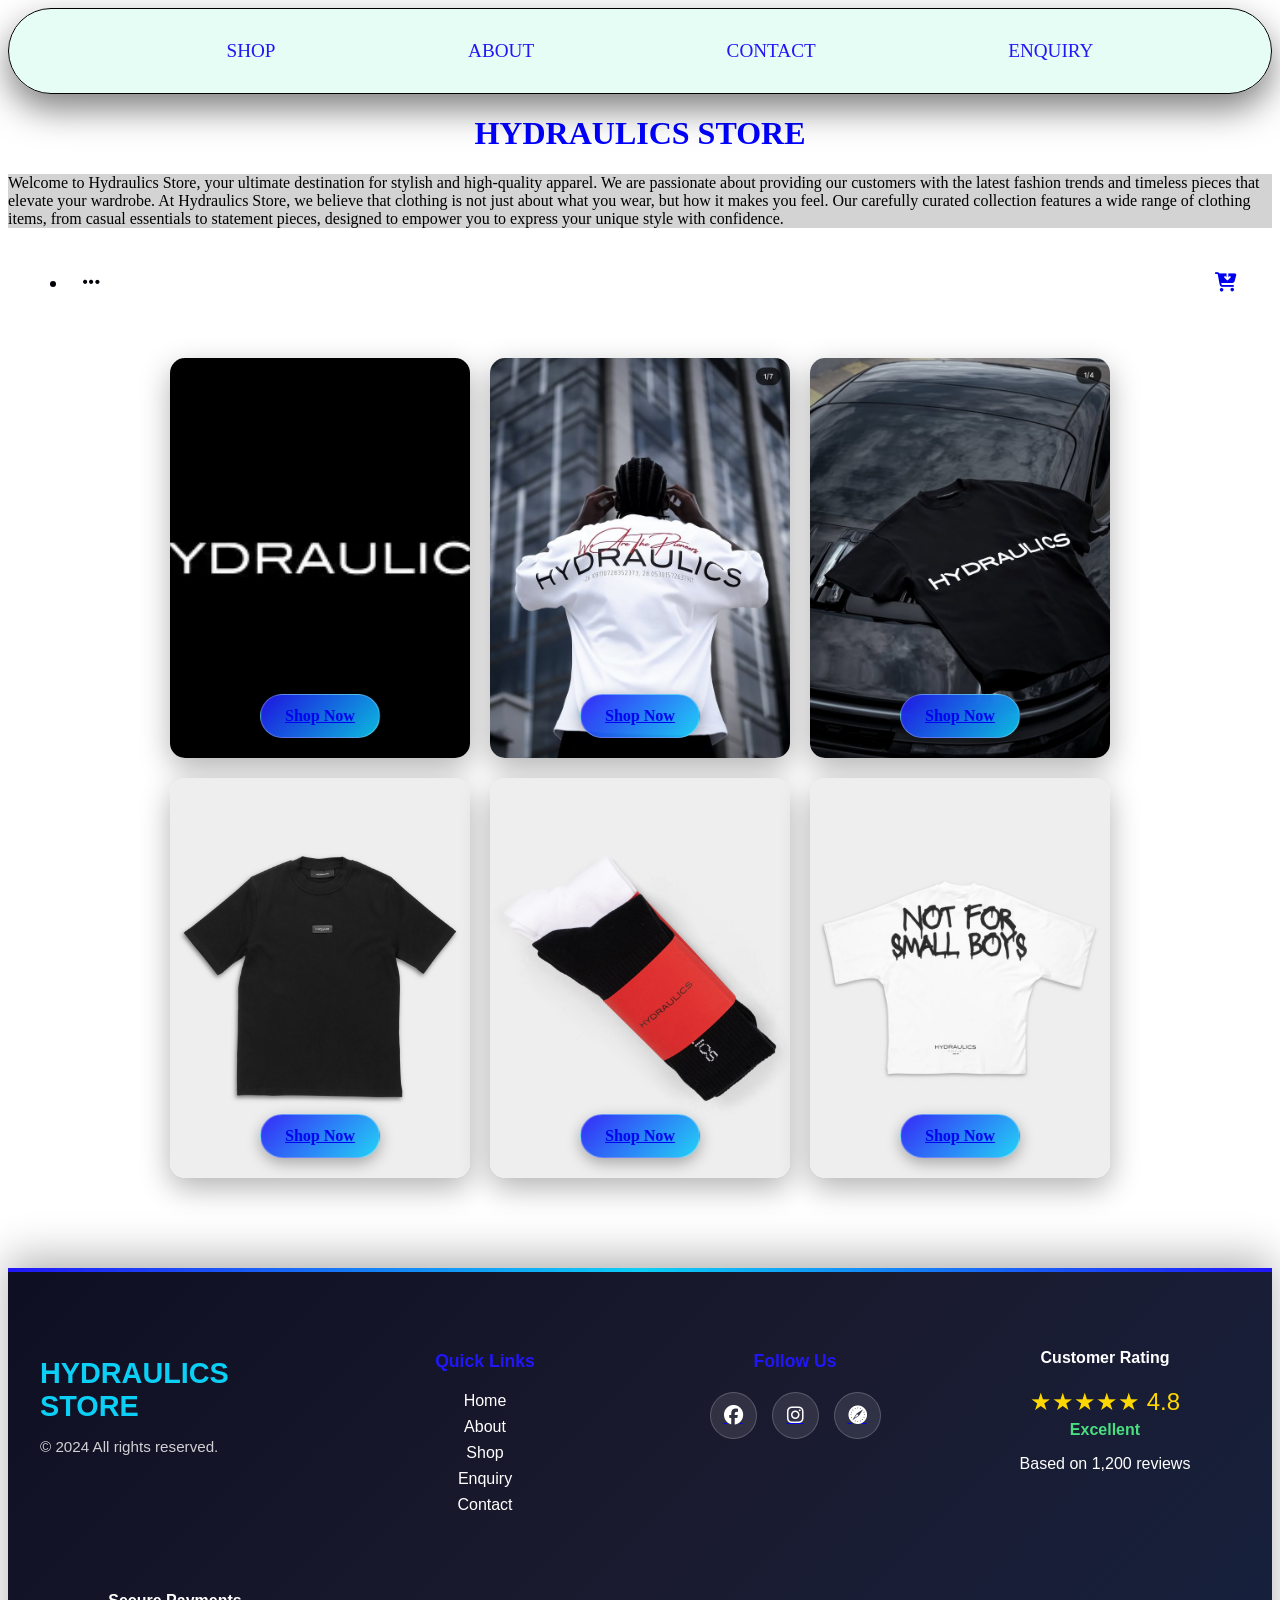
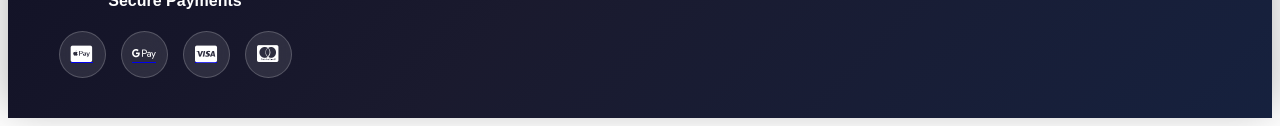
==== commit 893946d4: "fourteen commit" ====
--- a/index.html
+++ b/index.html
@@ -7,7 +7,6 @@
     <link rel="icon" href="hydraulics.first.img">
     <meta name="viewport" content="width=device-width, initial-scale=1.0">
     <title>HYDRAULICS STORE</title>
-    <link rel="icon" href="assets/hydraulics.first.img">
     <link rel="stylesheet" href="css/index.css">
 </head>
 <div class="homenavbar">
@@ -29,6 +28,16 @@
             </h1>
         </font>
     </center>
+
+    <centre>
+        <p style="background-color: lightgray;">
+            Welcome to Hydraulics Store, your ultimate destination for stylish and high-quality apparel. 
+            We are passionate about providing our customers with the latest fashion trends and timeless pieces that elevate your wardrobe. 
+            At Hydraulics Store, we believe that clothing is not just about what you wear, but how it makes you feel. 
+            Our carefully curated collection features a wide range of clothing items, from casual essentials to 
+            statement pieces, designed to empower you to express your unique style with confidence.
+        </p>
+    </centre>
 
 <div class="homemain-icon">   
      <div class="homeicon-ellipsis">
--- a/css/index.css
+++ b/css/index.css
@@ -683,7 +683,7 @@
   border: 1px solid rgba(255,255,255,.12);
 }
 
-/* Responsive */
+/* Responsive Grid*/
 @media (max-width: 600px){
   .contact-nav ul{padding: 12px 12px;}
   .contact-page{padding: 18px 12px 40px;}
@@ -804,6 +804,7 @@
     color: #000;
 }
 
+/* Down Button*/ 
 .next-button button {
     background: #2116f8;
     color: white;
@@ -965,9 +966,6 @@
 }
 
 /*cart*/
-
-
-
 .cart-page {
     max-width: 1100px;
     margin: 0 auto;
@@ -1125,6 +1123,7 @@
     filter: brightness(1.05);
 }
 
+/* Responsive Grid*/
 @media (max-width: 520px) {
     .cart-page {
         padding-top: 22px;
@@ -1143,5 +1142,4 @@
     .cart-card {
         border-radius: 18px;
     }
-}
-
+}
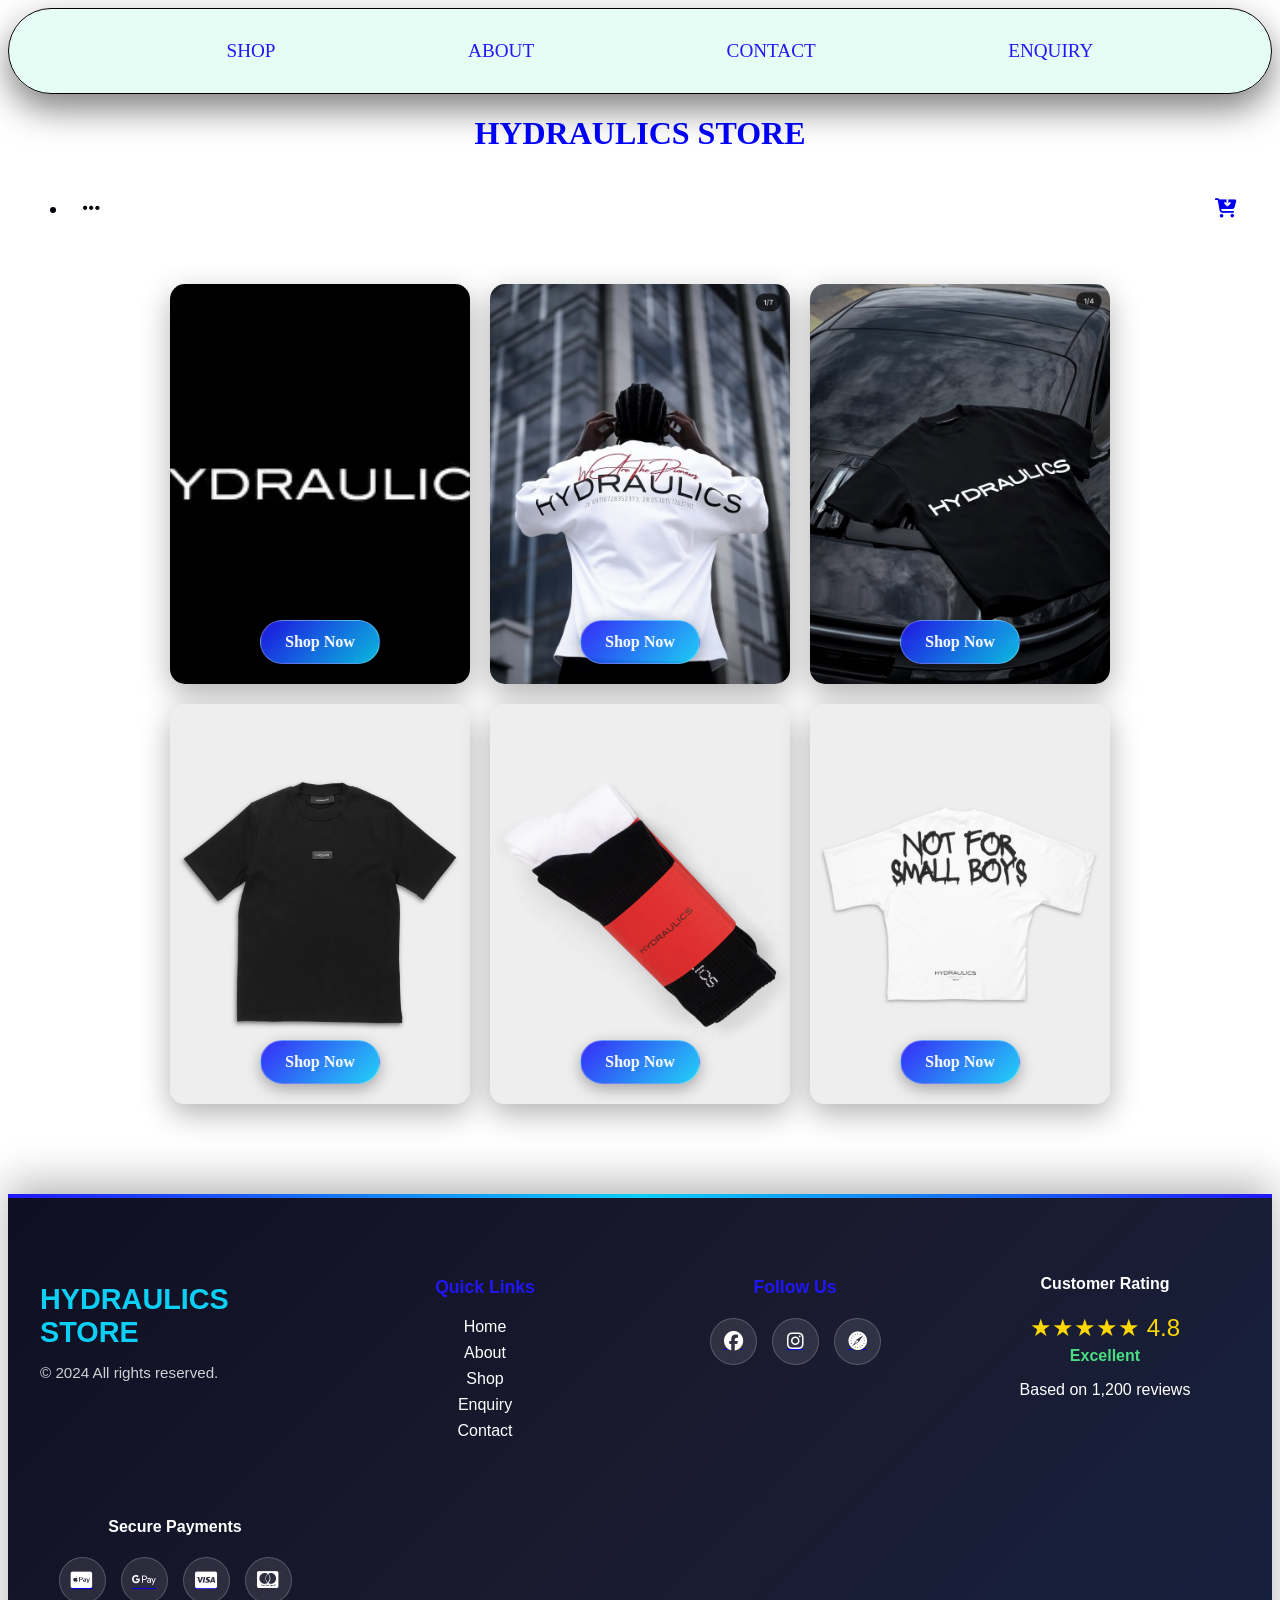
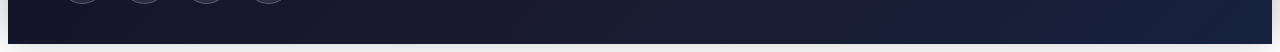
==== commit 1c602a8a: "fifteen commit" ====
--- a/index.html
+++ b/index.html
@@ -8,6 +8,7 @@
     <meta name="viewport" content="width=device-width, initial-scale=1.0">
     <title>HYDRAULICS STORE</title>
     <link rel="stylesheet" href="css/index.css">
+    <link rel="icon" href="assets/icon.png">
 </head>
 <div class="homenavbar">
     <ul>
@@ -28,16 +29,6 @@
             </h1>
         </font>
     </center>
-
-    <centre>
-        <p style="background-color: lightgray;">
-            Welcome to Hydraulics Store, your ultimate destination for stylish and high-quality apparel. 
-            We are passionate about providing our customers with the latest fashion trends and timeless pieces that elevate your wardrobe. 
-            At Hydraulics Store, we believe that clothing is not just about what you wear, but how it makes you feel. 
-            Our carefully curated collection features a wide range of clothing items, from casual essentials to 
-            statement pieces, designed to empower you to express your unique style with confidence.
-        </p>
-    </centre>
 
 <div class="homemain-icon">   
      <div class="homeicon-ellipsis">
--- a/css/index.css
+++ b/css/index.css
@@ -216,6 +216,12 @@
   box-shadow: 0 10px 25px rgba(33, 22, 248, 0.4);
 }
 
+.homecard-overlay a {
+    color: #fff;
+  text-decoration: none;
+}
+
+/*footer*/
 .homefooter {
   background: linear-gradient(135deg, #0f0f23 0%, #1a1a2e 50%, #16213e 100%);
   color: #ffffff;
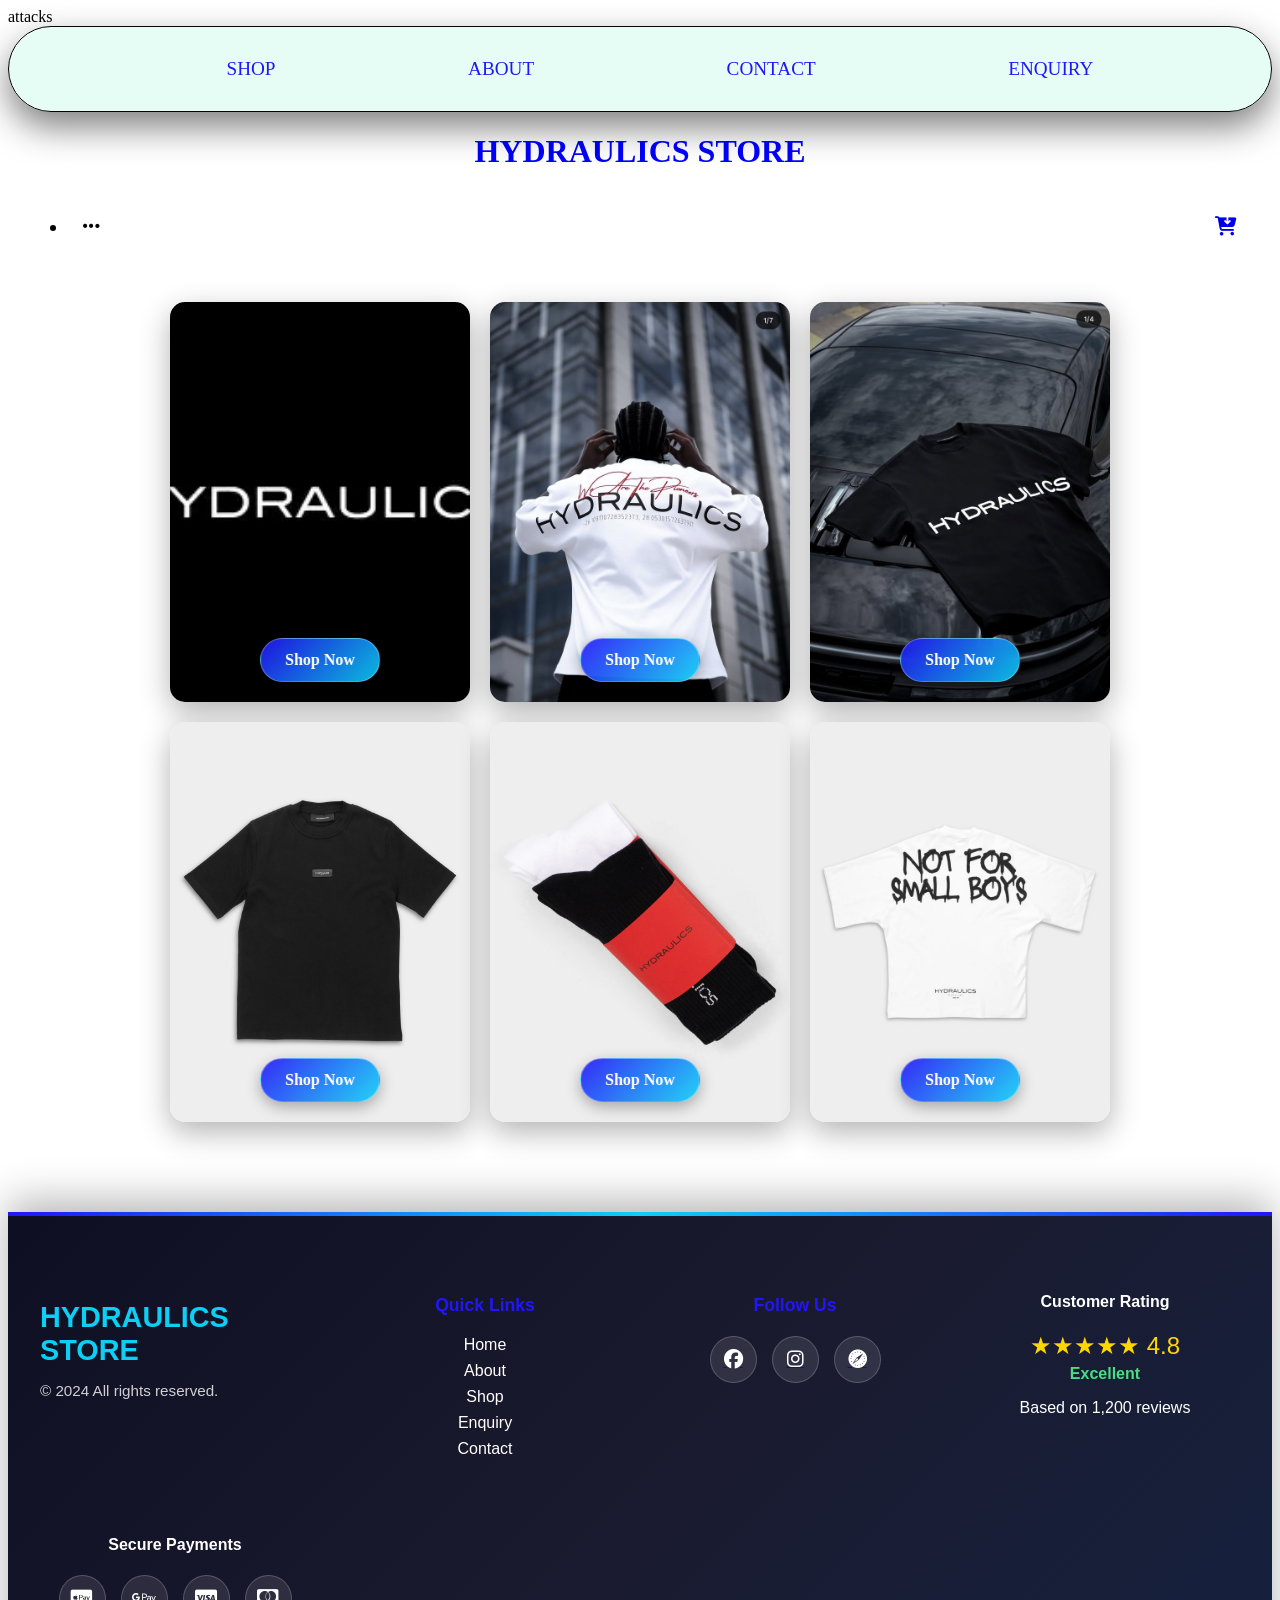
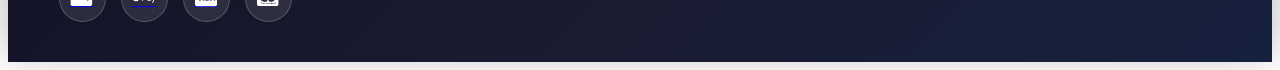
==== commit 6ae3c093: "Seventeenth commit" ====
--- a/index.html
+++ b/index.html
@@ -1,4 +1,4 @@
-<!DOCTYPE html>
+ attacks<!DOCTYPE html>
 <html lang="en">
 
 <head>
@@ -9,6 +9,7 @@
     <title>HYDRAULICS STORE</title>
     <link rel="stylesheet" href="css/index.css">
     <link rel="icon" href="assets/icon.png">
+   <script src="js/javascript.js" defer></script>
 </head>
 <div class="homenavbar">
     <ul>
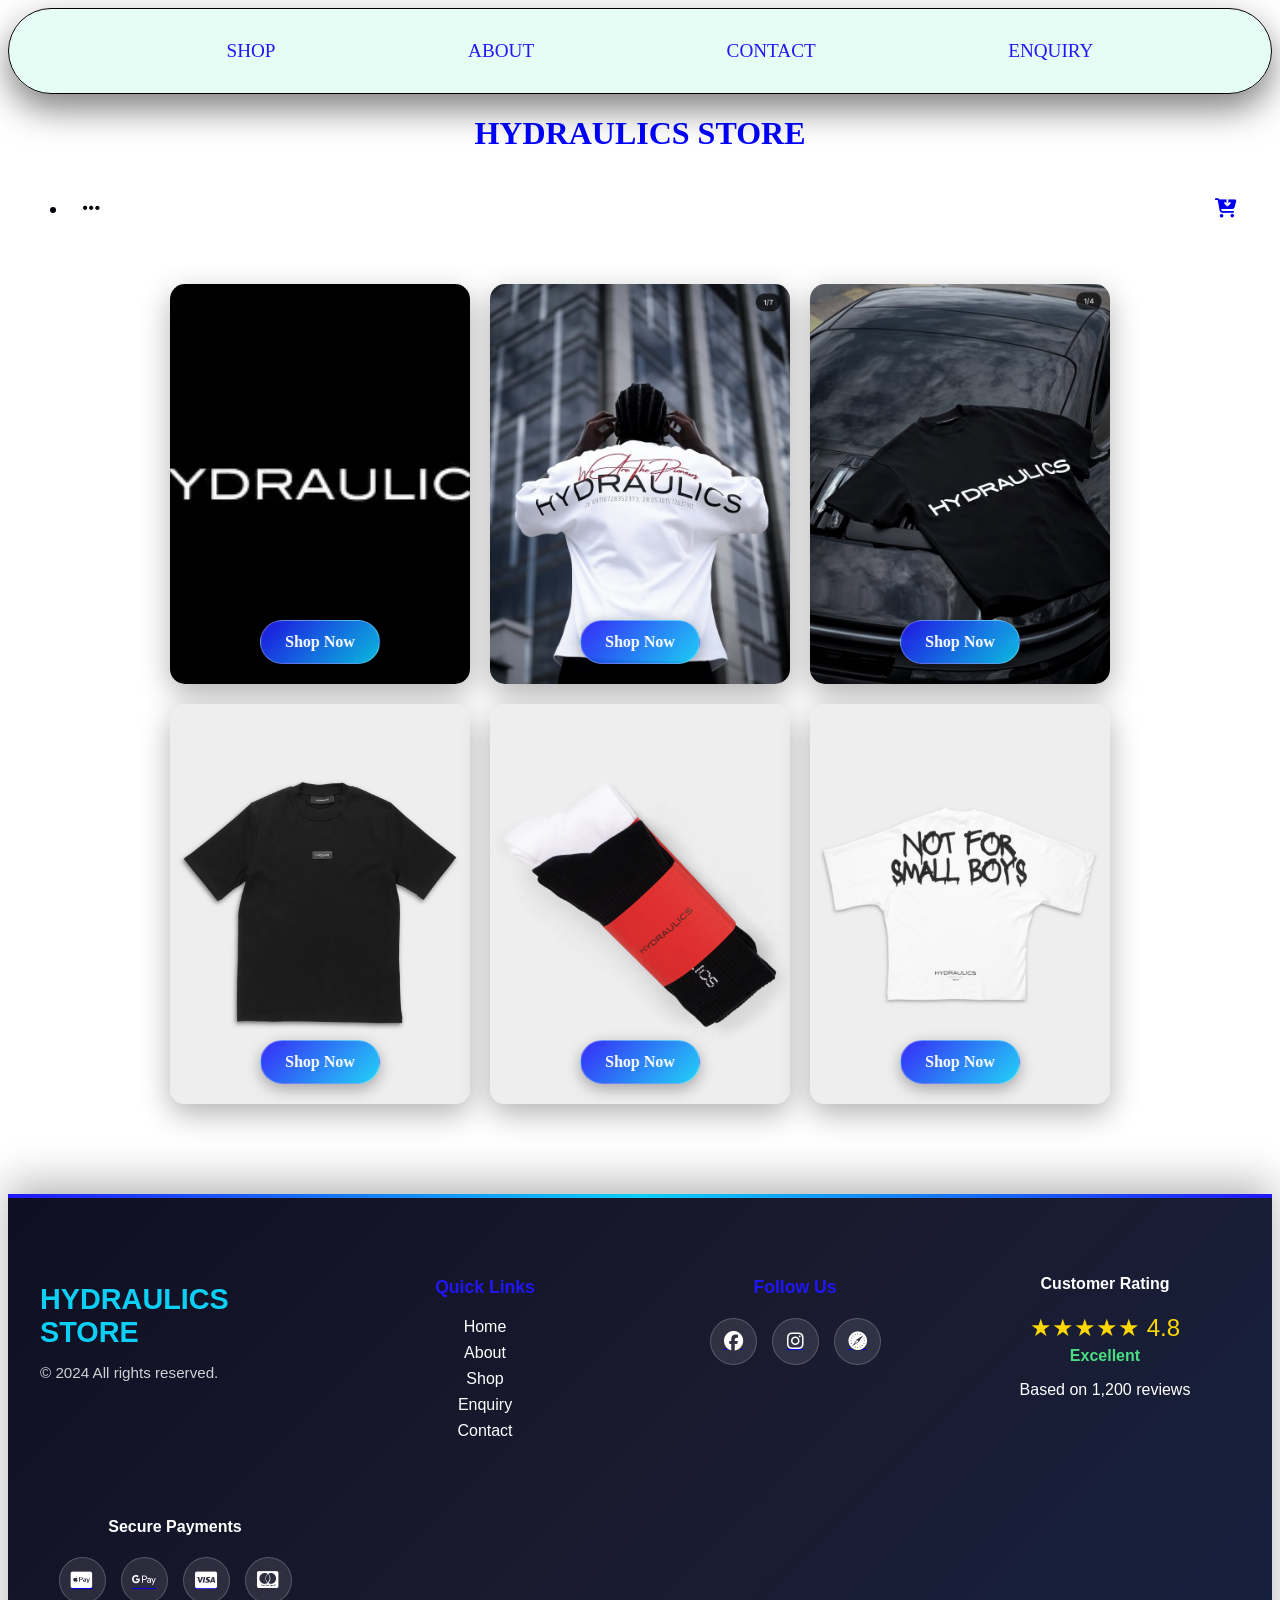
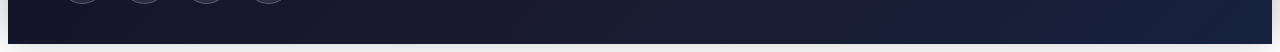
==== commit f7b5bcfe: "Fix DOCTYPE declaration in index.html" ====
--- a/index.html
+++ b/index.html
@@ -1,4 +1,4 @@
- attacks<!DOCTYPE html>
+<!DOCTYPE html>
 <html lang="en">
 
 <head>
@@ -139,4 +139,4 @@
   </div>
 </footer>
 </body>
-</html>+</html>
